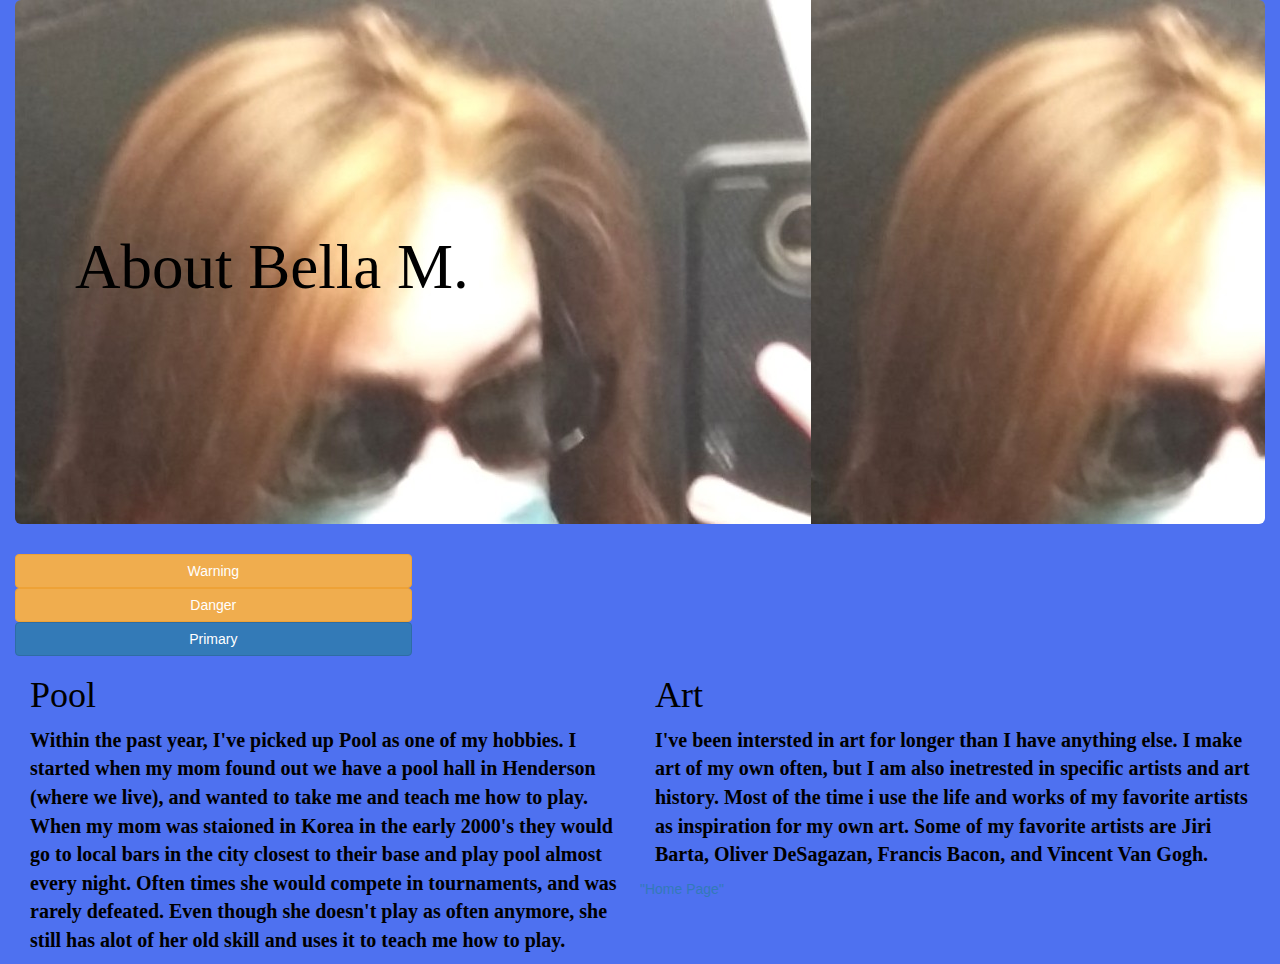
==== revision1.html @ 91945e60 "k" ====
<!DOCTYPE html>
<html>
	<head>
	    <meta charset="utf-8">
        <meta http-equiv="X-UA-Compatible" content="IE=edge">
        <meta name="viewport" content="width=device-width, initial-scale=1">

        <script src="https://ajax.googleapis.com/ajax/libs/jquery/1.12.4/jquery.min.js"></script>

        <!-- Bootstrap CSS -->
        <link rel="stylesheet" href="https://maxcdn.bootstrapcdn.com/bootstrap/3.3.7/css/bootstrap.min.css" integrity="sha384-BVYiiSIFeK1dGmJRAkycuHAHRg32OmUcww7on3RYdg4Va+PmSTsz/K68vbdEjh4u" crossorigin="anonymous">

        <!-- Bootstrap JavaScript -->
        <script src="https://maxcdn.bootstrapcdn.com/bootstrap/3.3.7/js/bootstrap.min.js" integrity="sha384-Tc5IQib027qvyjSMfHjOMaLkfuWVxZxUPnCJA7l2mCWNIpG9mGCD8wGNIcPD7Txa" crossorigin="anonymous"></script>
    
		<title>Bella M. Danault</title>
		<link rel="stylesheet" type="text/css" href="stylesheet.css">
        <link rel="revision" type="text/hmtl" href="revision1.hmtl"
	</head>
    <body>
        <div class="container-fluid">
            <div class="jumbotron">
                <H1>About Bella M.</H1>
            </div>

        <div class="row">
        <div class="col-xs-4">
        <button type="button" class="btn btn-warning btn-block">Warning</button>
        </div>
        </div>
        <div class="row">
        <div class="col-xs-4">
        <button type="button" class="btn btn-warning btn-block">Danger</button>
        </div>
        </div>
        <div class="row">
        <div class="col-xs-4">
        <button type="button" class="btn btn-primary btn-block">Primary</button>
        </div>
        </div>

            <div class="row-text-center">
                <div class="col-xs-6">
                    <div class="headings">
                    <h1>Pool</h1>
                    <p class="p" >Within the past year, I've picked up Pool
                        as one of my hobbies. I started when my mom found out 
                        we have a pool hall in Henderson (where we live), and wanted to take
                        me and teach me how to play. When my mom was staioned in Korea in the early 2000's 
                        they would go to local bars in the city closest to their base and play pool almost every night.
                        Often times she would compete in tournaments, and was rarely defeated. Even though she doesn't play
                        as often anymore, she still has alot of her old skill and uses it to teach me how to play.
                        

                    </p>
                </div>
            </div>
            
            <div class="row-text-center">
                <div class="col-xs-6">
                    <div class="headings">
                    <h1>Art</h1>
                    <p class="p">I've been intersted in art for longer than I have anything else.
                        I make art of my own often, but I am also inetrested in specific artists and
                        art history. Most of the time i use the life and works of my favorite artists 
                        as inspiration for my own art. Some of my favorite artists are Jiri Barta,
                        Oliver DeSagazan, Francis Bacon, and Vincent Van Gogh.
                    </p>
                </div>
            </div>
        </div>
        <a href="index.html">"Home Page"</a>
    </body>
    </html>
---- stylesheet.css ----
.jumbotron{
    background-image: url('./img/jumbotronimage1.jpg');
    font-family: fangsong;
    font-weight:bolder;
    color:black;
    font-size:200;
    padding-top: 17%;
    padding-bottom: 17%;
    
}
.headings{
    font-family:fangsong;
    font-weight:bolder;
    color:black;
    
}

body {
    background-color:#4E71F0;
}

.p{
    font-family:fangsong;
    color:black;
    font-size:20px;
}
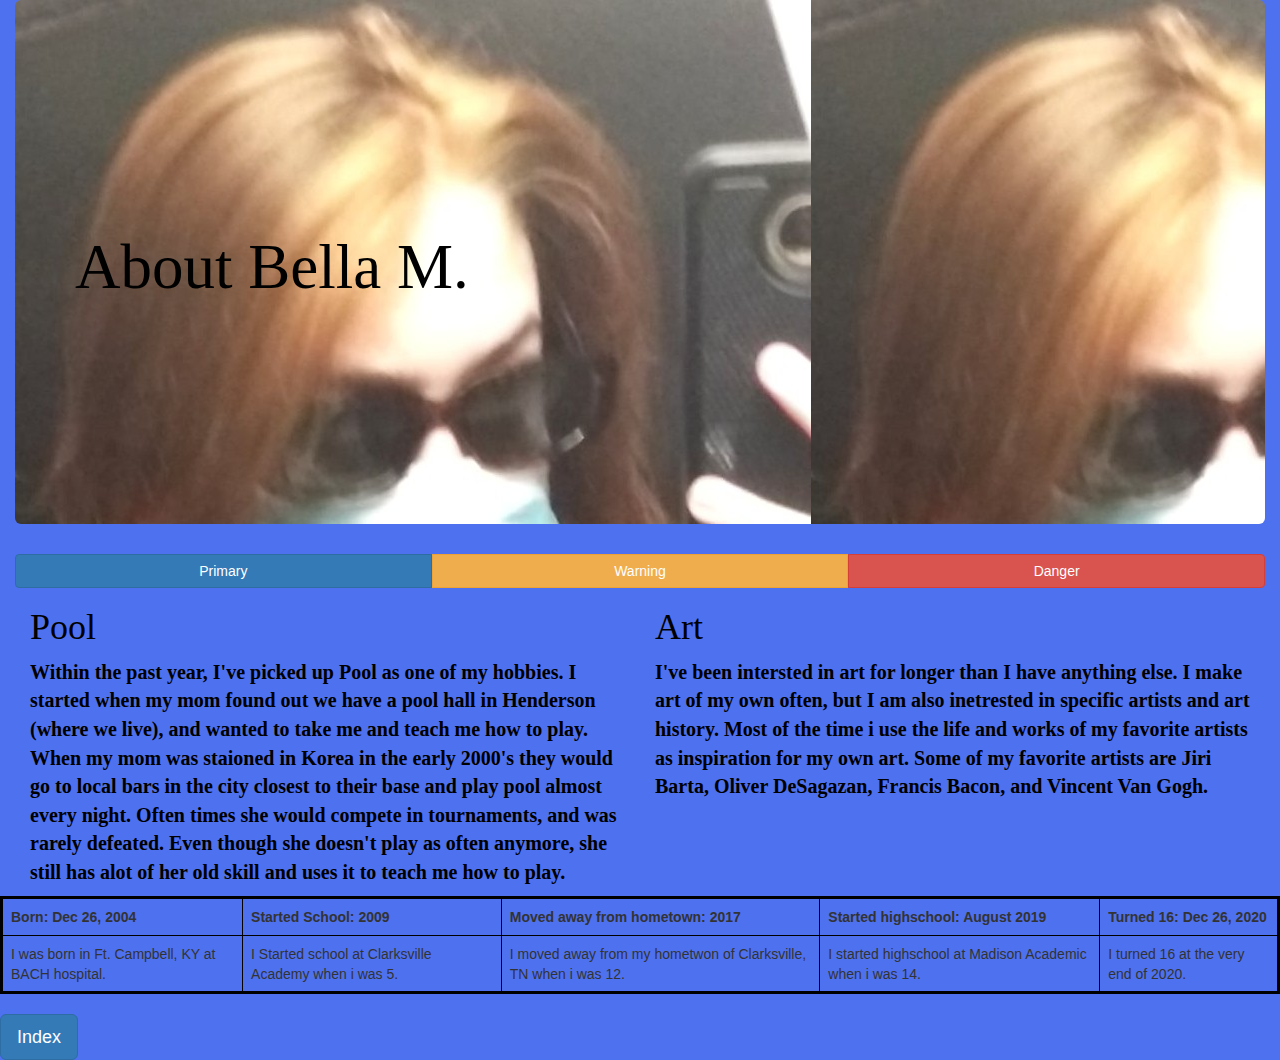
==== commit 24a5c1db: "table" ====
--- a/revision1.html
+++ b/revision1.html
@@ -1,74 +1,88 @@
 <!DOCTYPE html>
 <html>
-	<head>
-	    <meta charset="utf-8">
-        <meta http-equiv="X-UA-Compatible" content="IE=edge">
-        <meta name="viewport" content="width=device-width, initial-scale=1">
 
-        <script src="https://ajax.googleapis.com/ajax/libs/jquery/1.12.4/jquery.min.js"></script>
+<head>
+    <meta charset="utf-8">
+    <meta http-equiv="X-UA-Compatible" content="IE=edge">
+    <meta name="viewport" content="width=device-width, initial-scale=1">
 
-        <!-- Bootstrap CSS -->
-        <link rel="stylesheet" href="https://maxcdn.bootstrapcdn.com/bootstrap/3.3.7/css/bootstrap.min.css" integrity="sha384-BVYiiSIFeK1dGmJRAkycuHAHRg32OmUcww7on3RYdg4Va+PmSTsz/K68vbdEjh4u" crossorigin="anonymous">
+    <script src="https://ajax.googleapis.com/ajax/libs/jquery/1.12.4/jquery.min.js"></script>
 
-        <!-- Bootstrap JavaScript -->
-        <script src="https://maxcdn.bootstrapcdn.com/bootstrap/3.3.7/js/bootstrap.min.js" integrity="sha384-Tc5IQib027qvyjSMfHjOMaLkfuWVxZxUPnCJA7l2mCWNIpG9mGCD8wGNIcPD7Txa" crossorigin="anonymous"></script>
-    
-		<title>Bella M. Danault</title>
-		<link rel="stylesheet" type="text/css" href="stylesheet.css">
-        <link rel="revision" type="text/hmtl" href="revision1.hmtl"
-	</head>
-    <body>
-        <div class="container-fluid">
-            <div class="jumbotron">
-                <H1>About Bella M.</H1>
-            </div>
+    <!-- Bootstrap CSS -->
+    <link rel="stylesheet" href="https://maxcdn.bootstrapcdn.com/bootstrap/3.3.7/css/bootstrap.min.css"
+        integrity="sha384-BVYiiSIFeK1dGmJRAkycuHAHRg32OmUcww7on3RYdg4Va+PmSTsz/K68vbdEjh4u" crossorigin="anonymous">
 
-        <div class="row">
-        <div class="col-xs-4">
-        <button type="button" class="btn btn-warning btn-block">Warning</button>
-        </div>
-        </div>
-        <div class="row">
-        <div class="col-xs-4">
-        <button type="button" class="btn btn-warning btn-block">Danger</button>
-        </div>
-        </div>
-        <div class="row">
-        <div class="col-xs-4">
-        <button type="button" class="btn btn-primary btn-block">Primary</button>
-        </div>
+    <!-- Bootstrap JavaScript -->
+    <script src="https://maxcdn.bootstrapcdn.com/bootstrap/3.3.7/js/bootstrap.min.js"
+        integrity="sha384-Tc5IQib027qvyjSMfHjOMaLkfuWVxZxUPnCJA7l2mCWNIpG9mGCD8wGNIcPD7Txa" crossorigin="anonymous">
+    </script>
+
+    <title>Bella M. Danault</title>
+    <link rel="stylesheet" type="text/css" href="stylesheet.css">
+</head>
+
+<body>
+    <div class="container-fluid">
+        <div class="jumbotron">
+            <H1>About Bella M.</H1>
         </div>
 
-            <div class="row-text-center">
-                <div class="col-xs-6">
-                    <div class="headings">
+        <div class="btn-group btn-group-justified">
+            <a href="#" class="btn btn-primary">Primary</a>
+            <a href="#" class="btn btn-warning">Warning</a>
+            <a href="#" class="btn btn-danger">Danger</a>
+        </div>
+
+        <div class="row-text-center">
+            <div class="col-xs-6">
+                <div class="headings">
                     <h1>Pool</h1>
-                    <p class="p" >Within the past year, I've picked up Pool
-                        as one of my hobbies. I started when my mom found out 
+                    <p class="p">Within the past year, I've picked up Pool
+                        as one of my hobbies. I started when my mom found out
                         we have a pool hall in Henderson (where we live), and wanted to take
-                        me and teach me how to play. When my mom was staioned in Korea in the early 2000's 
+                        me and teach me how to play. When my mom was staioned in Korea in the early 2000's
                         they would go to local bars in the city closest to their base and play pool almost every night.
-                        Often times she would compete in tournaments, and was rarely defeated. Even though she doesn't play
+                        Often times she would compete in tournaments, and was rarely defeated. Even though she doesn't
+                        play
                         as often anymore, she still has alot of her old skill and uses it to teach me how to play.
-                        
+
 
                     </p>
                 </div>
             </div>
-            
-            <div class="row-text-center">
-                <div class="col-xs-6">
-                    <div class="headings">
+            <div class="col-xs-6">
+                <div class="headings">
                     <h1>Art</h1>
                     <p class="p">I've been intersted in art for longer than I have anything else.
                         I make art of my own often, but I am also inetrested in specific artists and
-                        art history. Most of the time i use the life and works of my favorite artists 
+                        art history. Most of the time i use the life and works of my favorite artists
                         as inspiration for my own art. Some of my favorite artists are Jiri Barta,
                         Oliver DeSagazan, Francis Bacon, and Vincent Van Gogh.
                     </p>
                 </div>
             </div>
         </div>
-        <a href="index.html">"Home Page"</a>
-    </body>
-    </html>+    </div>
+    <table style="width:100%" class="table">
+        <tr>
+            <th>Born: Dec 26, 2004</th>
+            <th>Started School: 2009</th>
+            <th>Moved away from hometown: 2017</th>
+            <th>Started highschool: August 2019</th>
+            <th>Turned 16: Dec 26, 2020</th>
+        </tr>
+        <tr>
+            <td>I was born in Ft. Campbell, KY at BACH hospital.</td>
+            <td>I Started school at Clarksville Academy when i was 5.</td>
+            <td>I moved away from my hometwon of Clarksville, TN when i was 12.</td>
+            <td>I started highschool at Madison Academic when i was 14.</td>
+            <td>I turned 16 at the very end of 2020.</td>
+        </tr>
+        <tr>
+            
+        </tr>
+    </table>
+    <a href="index.html" class="btn btn-primary btn-lg">Index</a>
+</body>
+
+</html>--- a/stylesheet.css
+++ b/stylesheet.css
@@ -23,4 +23,20 @@
     font-family:fangsong;
     color:black;
     font-size:20px;
+}
+.table{
+    border:solid;
+    border-color:black;
+    border-collapse:collapse;
+    text-align:left;
+}
+
+td, th{
+    border: 1px solid black;
+  text-align: left;
+  padding: 8px;
+}
+.img{
+    height:200px;
+    width:300px;
 }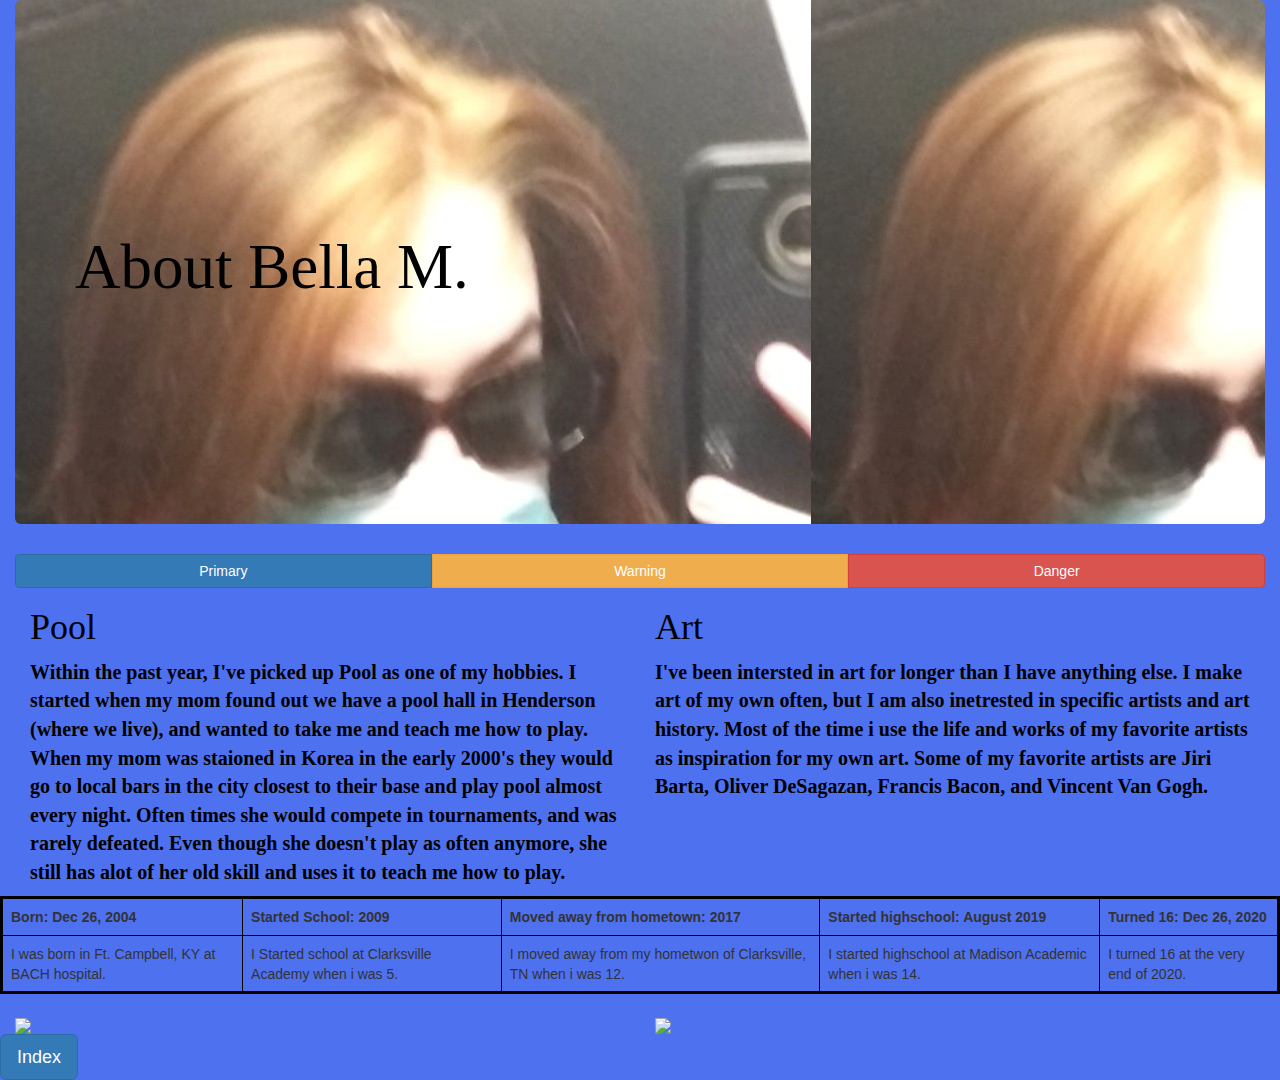
==== commit 20ff03b8: "Update revision1.html" ====
--- a/revision1.html
+++ b/revision1.html
@@ -79,9 +79,17 @@
             <td>I turned 16 at the very end of 2020.</td>
         </tr>
         <tr>
-            
+
         </tr>
     </table>
+    <div class="row-text-center">
+        <div class="col-xs-6">
+            <img src="https://th.bing.com/th/id/R.3f51ce2483d5c88d3b441620ddf5d556?rik=PavMbd5S5lK%2fWA&riu=http%3a%2f%2fwww.clarksvilleonline.com%2fwp-content%2fuploads%2f2015%2f08%2fFort-Campbells-BACH-E-Building-480x320.jpg&ehk=x%2fXPwJhTKgSC9kdb0oyeq9jhFR0zxnORd1eZnCZieMk%3d&risl=&pid=ImgRaw&r=0">
+        </div>
+        <div class="col-xs-6">
+            <img src="https://www.clarksvillehomebuilders.com/home/images/2020/01/16/dsc_0229.jpg" width="500px">
+        </div>
+    </div>
     <a href="index.html" class="btn btn-primary btn-lg">Index</a>
 </body>
 
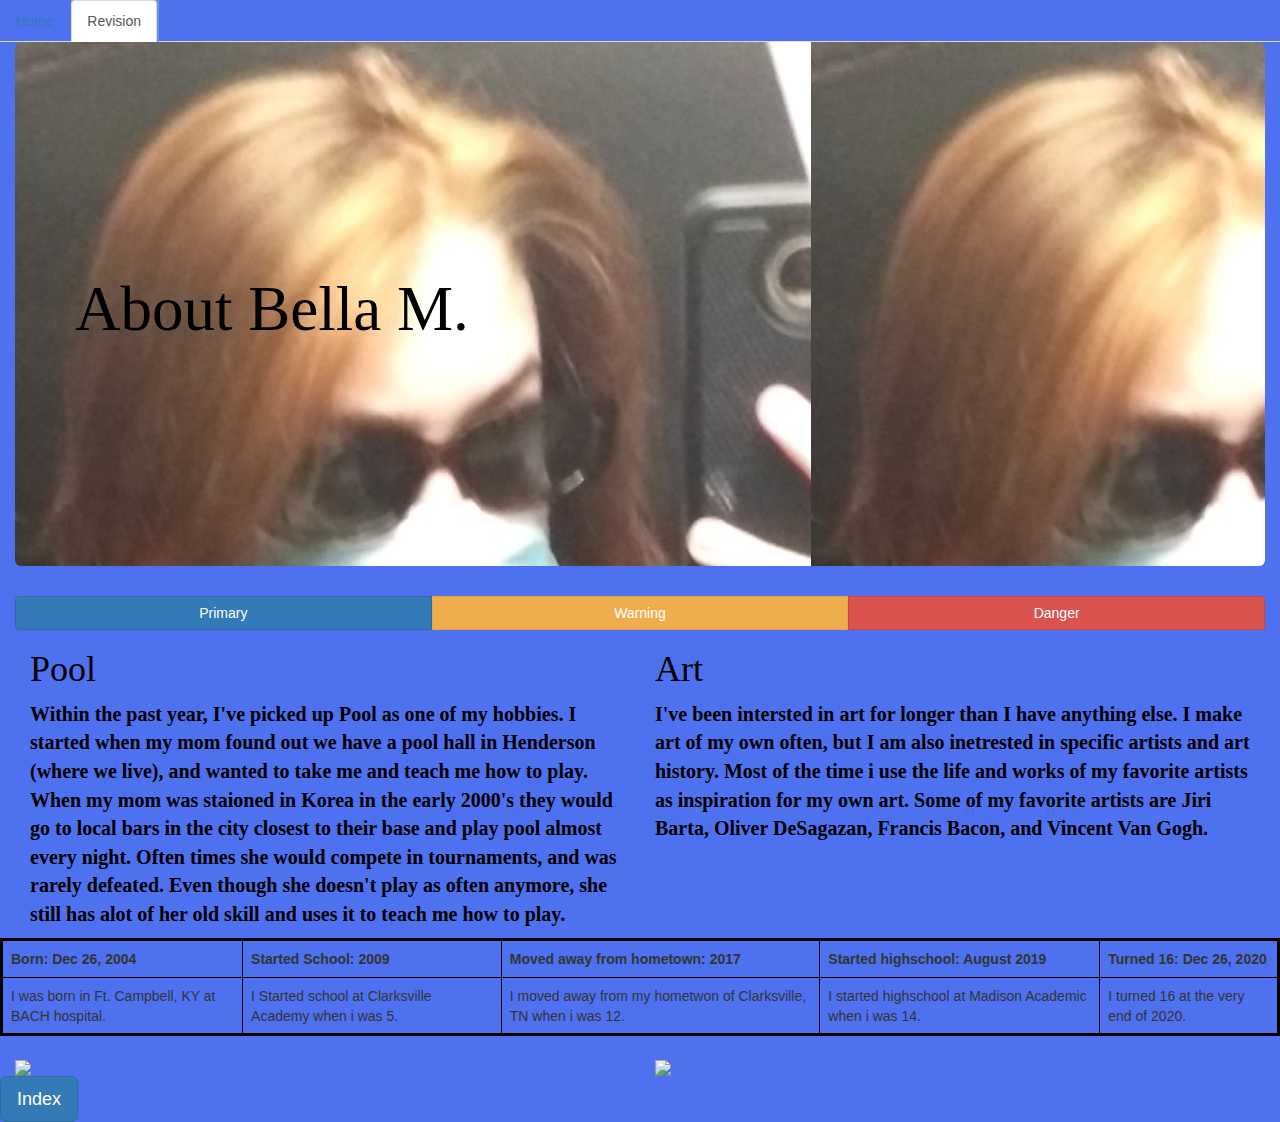
==== commit 64d76554: "changes" ====
--- a/revision1.html
+++ b/revision1.html
@@ -22,6 +22,14 @@
 </head>
 
 <body>
+    <div class="row">
+        <div class="col-xs-12">
+            <ul class="nav nav-tabs">
+                <li><a href="index.html">Home</a></li>
+                <li class="active"><a href="revision">Revision</a></li>
+            </ul>
+        </div>
+    </div>
     <div class="container-fluid">
         <div class="jumbotron">
             <H1>About Bella M.</H1>
--- a/stylesheet.css
+++ b/stylesheet.css
@@ -39,4 +39,7 @@
 .img{
     height:200px;
     width:300px;
+}
+.active{
+    background-color:cornflowerblue;
 }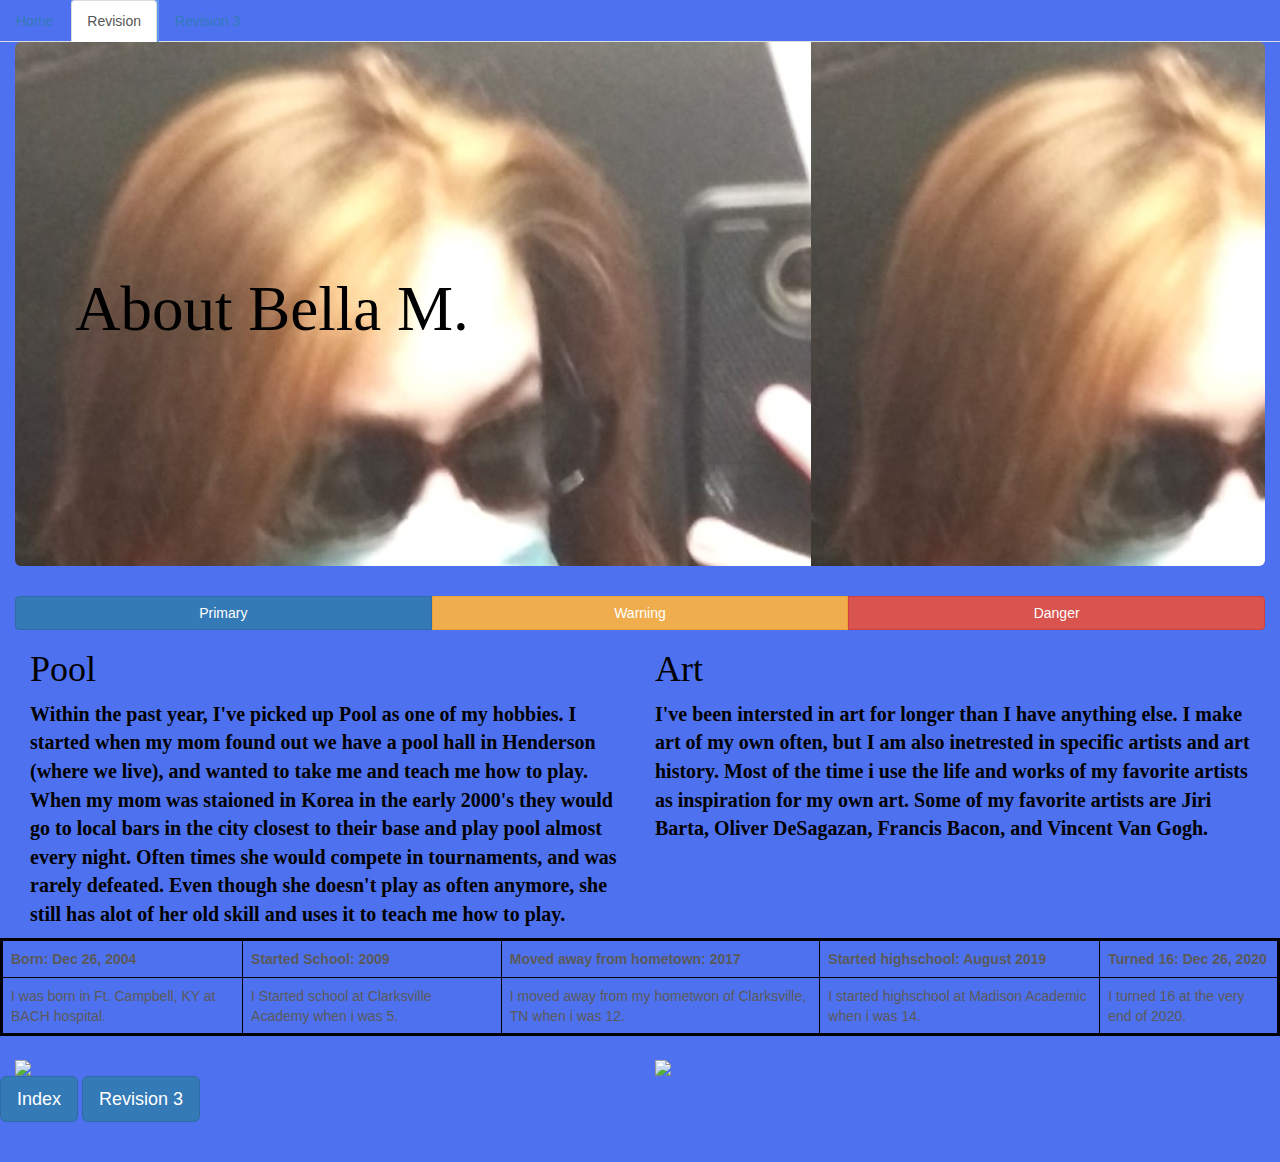
==== commit 8a948fc4: "bruh" ====
--- a/revision1.html
+++ b/revision1.html
@@ -26,7 +26,8 @@
         <div class="col-xs-12">
             <ul class="nav nav-tabs">
                 <li><a href="index.html">Home</a></li>
-                <li class="active"><a href="revision">Revision</a></li>
+                <li class="active"><a href="#">Revision</a></li>
+                <li><a href="revision3.html">Revision 3</a></li>
             </ul>
         </div>
     </div>
@@ -99,6 +100,7 @@
         </div>
     </div>
     <a href="index.html" class="btn btn-primary btn-lg">Index</a>
+    <a href="revision3.html" class="btn btn-primary btn-lg">Revision 3</a>
 </body>
 
 </html>--- a/stylesheet.css
+++ b/stylesheet.css
@@ -42,4 +42,138 @@
 }
 .active{
     background-color:cornflowerblue;
-}+}
+/* GLOBAL STYLES
+-------------------------------------------------- */
+/* Padding below the footer and lighter body text */
+
+body {
+    padding-bottom: 40px;
+    color: #5a5a5a;
+  }
+  
+  
+  /* CUSTOMIZE THE NAVBAR
+  -------------------------------------------------- */
+  
+  /* Special class on .container surrounding .navbar, used for positioning it into place. */
+  .navbar-wrapper {
+    position: absolute;
+    top: 0;
+    right: 0;
+    left: 0;
+    z-index: 20;
+  }
+  
+  /* Flip around the padding for proper display in narrow viewports */
+  .navbar-wrapper > .container {
+    padding-right: 0;
+    padding-left: 0;
+  }
+  .navbar-wrapper .navbar {
+    padding-right: 15px;
+    padding-left: 15px;
+  }
+  .navbar-wrapper .navbar .container {
+    width: auto;
+  }
+  
+  
+  /* CUSTOMIZE THE CAROUSEL
+  -------------------------------------------------- */
+  
+  /* Carousel base class */
+  .carousel {
+    height: 500px;
+    margin-bottom: 60px;
+  }
+  /* Since positioning the image, we need to help out the caption */
+  .carousel-caption {
+    z-index: 10;
+  }
+  
+  /* Declare heights because of positioning of img element */
+  .carousel .item {
+    height: 500px;
+    background-color: #777;
+  }
+  .carousel-inner > .item > img {
+    position: absolute;
+    top: 0;
+    left: 0;
+    min-width: 100%;
+    height: 500px;
+  }
+  
+  
+  /* MARKETING CONTENT
+  -------------------------------------------------- */
+  
+  /* Center align the text within the three columns below the carousel */
+  .marketing .col-lg-4 {
+    margin-bottom: 20px;
+    text-align: center;
+  }
+  .marketing h2 {
+    font-weight: normal;
+  }
+  .marketing .col-lg-4 p {
+    margin-right: 10px;
+    margin-left: 10px;
+  }
+  
+  
+  /* Featurettes
+  ------------------------- */
+  
+  .featurette-divider {
+    margin: 80px 0; /* Space out the Bootstrap <hr> more */
+  }
+  
+  /* Thin out the marketing headings */
+  .featurette-heading {
+    font-weight: 300;
+    line-height: 1;
+    letter-spacing: -1px;
+  }
+  
+  
+  /* RESPONSIVE CSS
+  -------------------------------------------------- */
+  
+  @media (min-width: 768px) {
+    /* Navbar positioning foo */
+    .navbar-wrapper {
+      margin-top: 20px;
+    }
+    .navbar-wrapper .container {
+      padding-right: 15px;
+      padding-left: 15px;
+    }
+    .navbar-wrapper .navbar {
+      padding-right: 0;
+      padding-left: 0;
+    }
+  
+    /* The navbar becomes detached from the top, so we round the corners */
+    .navbar-wrapper .navbar {
+      border-radius: 4px;
+    }
+  
+    /* Bump up size of carousel content */
+    .carousel-caption p {
+      margin-bottom: 20px;
+      font-size: 21px;
+      line-height: 1.4;
+    }
+  
+    .featurette-heading {
+      font-size: 50px;
+    }
+  }
+  
+  @media (min-width: 992px) {
+    .featurette-heading {
+      margin-top: 120px;
+    }
+  }